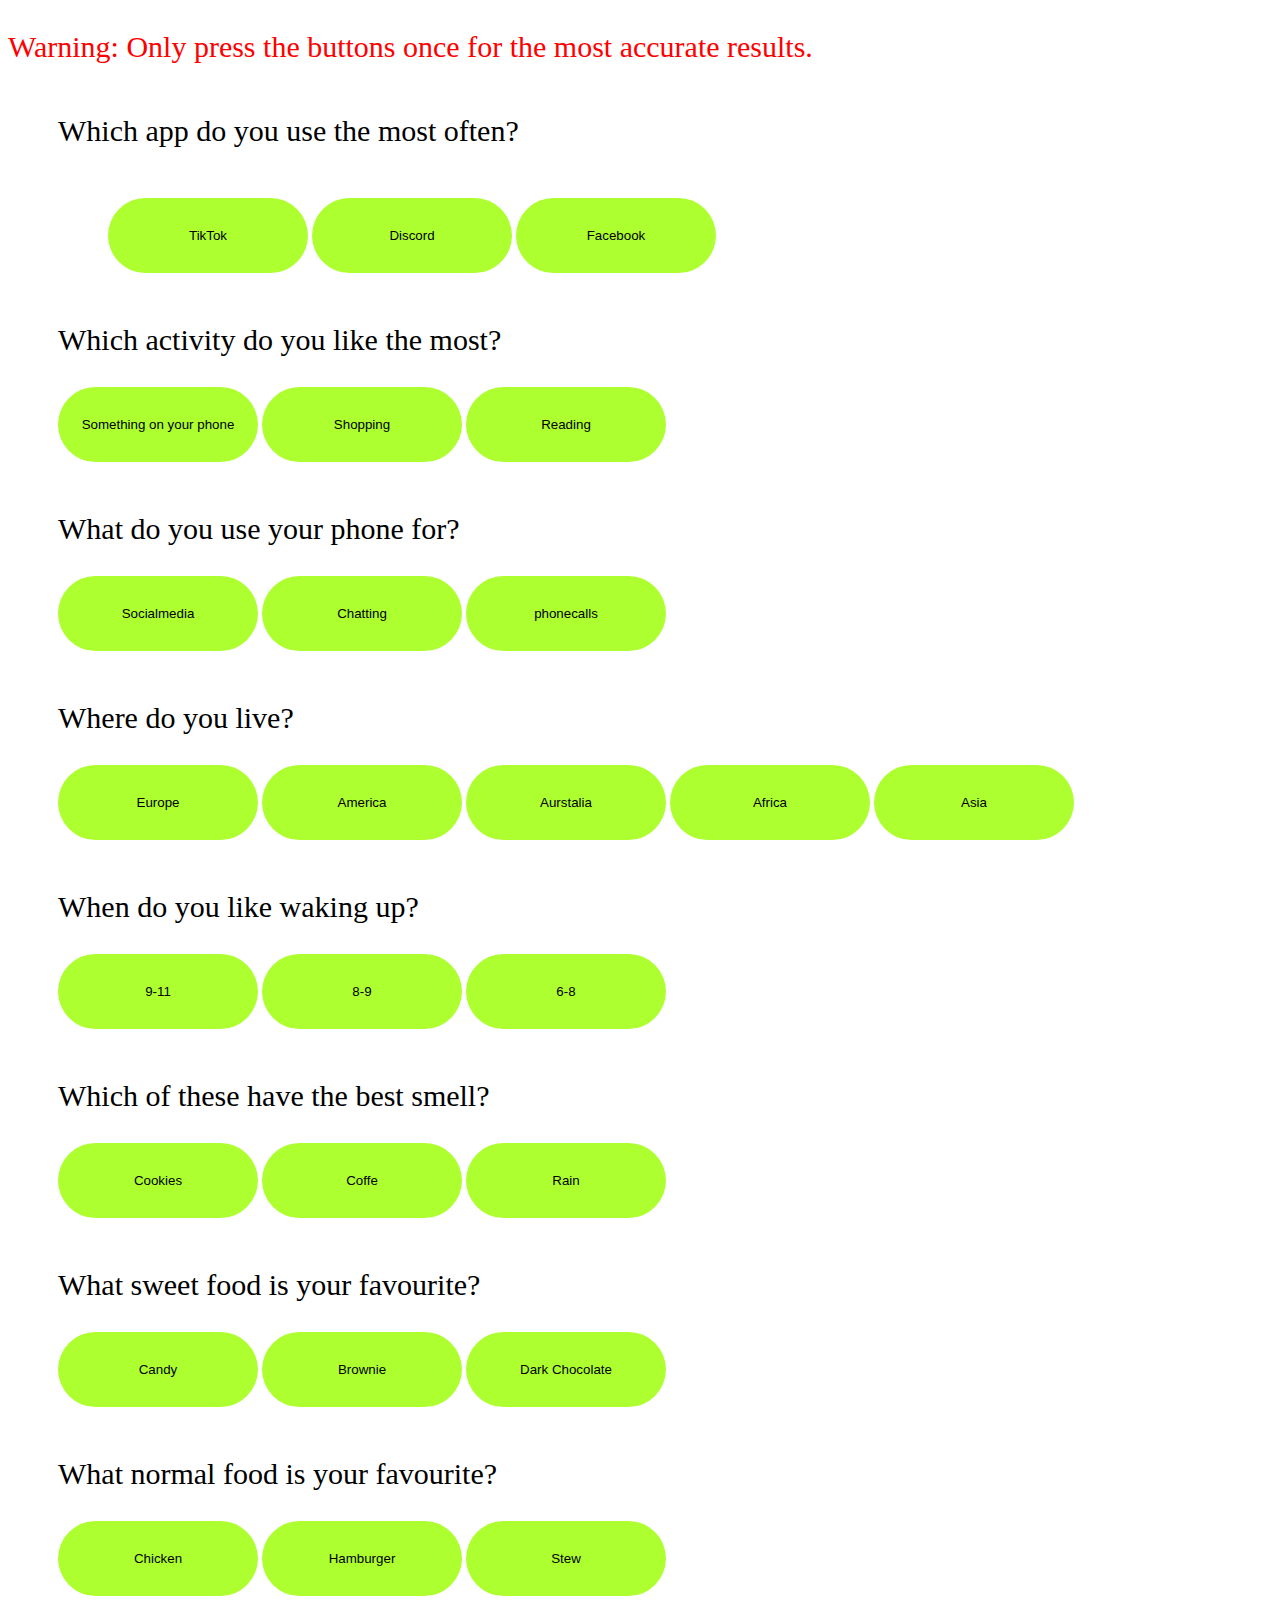
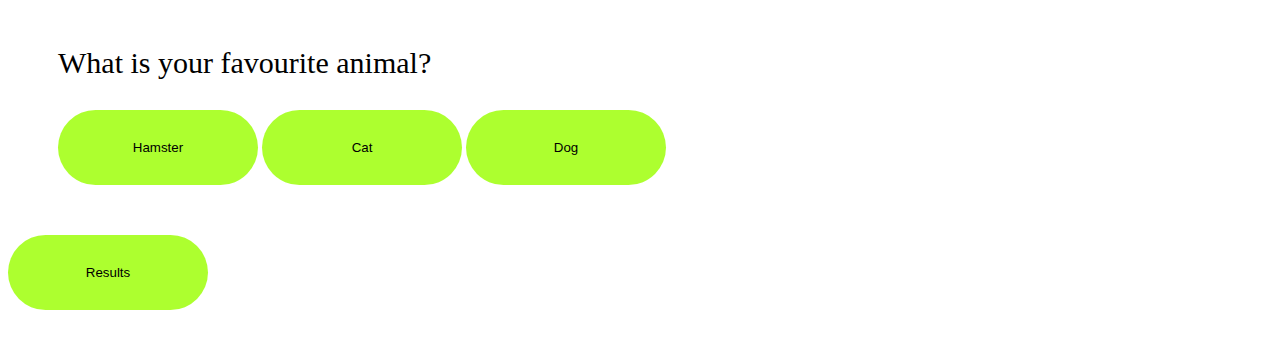
==== index.html @ 41ca1568 "Create index.html" ====
<!DOCTYPE html>
<html lang="en">
<head>


    <meta charset="UTF-8">
    <meta name="viewport" content="width=device-width, initial-scale=1.0">
    <title>document</title>
    <link rel="stylesheet" href="GuessAge.css">
    <link rel="stylesheet" href="GuessAge.js">
    <link href="https://stackpath.bootstrapcdn.com/bootstrap/4.5.0/css/bootstrap.min.css" rel="stylesheet" integrity="sha384-9aIt2nRpC12Uk9gS9baDl411NQApFmC26EwAOH8WgZl5MYYxFfc+NcPb1dKGj7Sk" crossorigin="anonymous">
  </head>
<body class="body">

    <p class="warning">Warning: Only press the buttons once for the most accurate results.</p>

<div class="firstQ" id="firstQ">
    <p class="question">Which app do you use the most often?</p>
    <div id="test">
    <button class="young" onclick="young()">TikTok</button>
    <button class="middle" onclick="middle()">Discord</button>
    <button class="old" onclick="old()">Facebook</button>
    </div>
</div>

<div class="secondQ">
    <p class="question">Which activity do you like the most?</p>
    <button class="young" onclick="young()">Something on your phone</button>
    <button class="middle" onclick="middle()">Shopping</button>
    <button class="old" onclick="old()">Reading</button>
    <div></div>
</div>

<div class="thirdQ">
    <p class="question">What do you use your phone for?</p>
    <button class="young" onclick="young()">Socialmedia</button>
    <button class="middle" onclick="middle()">Chatting</button>
    <button class="old" onclick="old()">phonecalls</button>
    <div></div>
</div>

<div class="fourthQ">
    <p class="question">Where do you live?</p>
    <button class="young">Europe</button>
    <button class="middle">America</button>
    <button class="old">Aurstalia</button>
    <button class="young">Africa</button>
    <button class="middle">Asia</button>
    <div></div>
</div>

<div class="fifthQ">
    <p class="question">When do you like waking up?</p>
    <button class="young" onclick="young()">9-11</button>
    <button class="middle" onclick="middle()">8-9</button>
    <button class="old" onclick="old()">6-8</button>
    <div></div>
</div>

<div class="sixthQ">
    <p class="question">Which of these have the best smell?</p>
    <button class="young" onclick="young()">Cookies</button>
    <button class="middle" onclick="middle()">Coffe</button>
    <button class="old" onclick="old()">Rain</button>
    <div></div>
</div>

<div class="seventhQ">
    <p class="question">What sweet food is your favourite?</p>
    <button class="young"onclick="young()">Candy</button>
    <button class="middle" onclick="middle()">Brownie</button>
    <button class="old" onclick="old()">Dark Chocolate</button>
    <div></div>
</div>

<div class="eightQ">
    <p class="question">What normal food is your favourite?</p>
    <button class="young" onclick="young()">Chicken</button>
    <button class="middle" onclick="middle()">Hamburger</button>
    <button class="old" onclick="old()">Stew</button>
    <div></div>
</div>

<div class="ninethQ">
    <p class="question">What is your favourite animal?</p>
    <button class="young" onclick="young()">Hamster</button>
    <button class="middle" onclick="middle()">Cat</button>
    <button class="old" onclick="old()">Dog</button>
    <div></div>
</div>

<button class="results" onclick="results()">Results</button>

<p class="resultTxt" id="resultTxt"></p>



<div class="images">
    <img class="grandma" id="grandma" src="https://images.unsplash.com/photo-1442458370899-ae20e367c5d8?ixlib=rb-1.2.1&ixid=MXwxMjA3fDB8MHxwaG90by1wYWdlfHx8fGVufDB8fHw%3D&auto=format&fit=crop&w=1267&q=80" alt="">
    <img class="middleAge" id="middleAge" src="https://images.unsplash.com/photo-1547624643-3bf761b09502?ixlib=rb-1.2.1&ixid=MXwxMjA3fDB8MHxwaG90by1wYWdlfHx8fGVufDB8fHw%3D&auto=format&fit=crop&w=634&q=80" alt="">
    <img class="youngAge" id="youngAge" src="https://images.unsplash.com/photo-1554286923-8a066d8ec541?ixlib=rb-1.2.1&ixid=MXwxMjA3fDB8MHxwaG90by1wYWdlfHx8fGVufDB8fHw%3D&auto=format&fit=crop&w=634&q=80" alt="">
</div>

<style>
    .warning {
    color: red;
}

button {
    border: none;
    border-radius: 100px;    
    height: 75px;
    width: 200px;
    background-color: greenyellow;
}

img {
    opacity: 0;
    position: absolute;
    left: 0px;
}
p {
    font-size: 30px;
}

div {
    margin: 50px;
}

.popup {
    height: 750px;
    width: 1250px;
    background-color: gray;
}

.resuslts {
    color: wheat;
    font-size: 50px;
    background-color: green;
    height: 150px;
    width: 400px;
    border-radius: 25px;
    position: absolute;
    left: 110px;
}

</style>



<script>
    var youngCount = 0;
var middleCount = 0;
var oldCount = 0;

function young() {
    youngCount++ + 1;

    //document.getElementById("firstQ").style.display = "none";
}

function middle() {
    middleCount++ + 1;
}

function old() {
    oldCount++ + 1;
}

function results() {

    console.log("LOL")
    if (youngCount >= 5) {
        document.getElementById("resultTxt").innerHTML = 'You are 0-21 years old';
        document.getElementById("youngAge").style.opacity = "1";
    }

    if (middleCount >= 5) {
        document.getElementById("resultTxt").innerHTML = 'You are 21-40 years old';
        document.getElementById("middleAge").style.opacity = "1";
    }

    if (oldCount >= 5) {
        document.getElementById("resultTxt").innerHTML = 'You are 40+ years old';
        document.getElementById("grandma").style.opacity = "1";
    }

    ////////////////////////////////////////////////////////////////////////////////////////////////////////////////////////////////////////////////////

    if (oldCount == 3 && middleCount == 3) {
        document.getElementById("resultTxt").innerHTML = 'You are 26+ years old';
        document.getElementById("middleAge").style.opacity = "1";
    }

    if (oldCount == 3 && youngCount == 3) {
        document.getElementById("resultTxt").innerHTML = 'You are 23+ years old';
        document.getElementById("middleAge").style.opacity = "1";
    }

    if (youngCount == 3 && middleCount == 3) {
        document.getElementById("resultTxt").innerHTML = 'You are 12+ years old';
        document.getElementById("youngAge").style.opacity = "1";
    }

    /////////////////////////////////////////////////////////////////////////////////////////////////////////////////////////////////////////////////

    if (oldCount == 2 && middleCount == 2) {
        document.getElementById("resultTxt").innerHTML = 'You are 16+ years old';
        document.getElementById("youngAge").style.opacity = "1";
    }

    if (oldCount == 2 && youngCount == 2) {
        document.getElementById("resultTxt").innerHTML = 'You are 18+ years old';
        document.getElementById("youngAge").style.opacity = "1";
    }

    if (youngCount == 3 && middleCount == 2) {
        document.getElementById("resultTxt").innerHTML = 'You are 12+ years old';
        document.getElementById("youngAge").style.opacity = "1";
    }

    //////////////////////////////////////////////////////////////////////////////////////////////////////////////////////////////////////////////////

    if (oldCount == 4 && middleCount == 3) {
        document.getElementById("resultTxt").innerHTML = 'You are 26+ years old';
        document.getElementById("middleAge").style.opacity = "1";
    }

    if (oldCount == 4 && youngCount == 3) {
        document.getElementById("resultTxt").innerHTML = 'You are 21+ years old';
        document.getElementById("youngAge").style.opacity = "1";
    }

    if (youngCount == 4 && middleCount == 3) {
        document.getElementById("resultTxt").innerHTML = 'You are 14+ years old';
        document.getElementById("youngAge").style.opacity = "1";
    }

    //////////////////////////////////////////////////////////////////////////////////////////////////////////////////////////////////////

    if (oldCount == 3 && middleCount == 3) {
        document.getElementById("resultTxt").innerHTML = 'You are 38+ years old';
        document.getElementById("grandma").style.opacity = "1";
    }

    if (oldCount == 3 && youngCount == 3) {
        document.getElementById("resultTxt").innerHTML = 'You are 25+ years old';
        document.getElementById("middleAge").style.opacity = "1";
    }

    if (youngCount == 3 && middleCount == 3) {
        document.getElementById("resultTxt").innerHTML = 'You are 14+ years old';
        document.getElementById("youngAge").style.opacity = "1";
    }
}
</script>





    <script src="GuessAge.js"></script>
    <script src="https://ajax.googleapis.com/ajax/libs/jquery/3.4.1/jquery.min.js"></script>
</body>
</html>
---- GuessAge.css ----
.warning {
    color: red;
}

button {
    border: none;
    border-radius: 100px;    
    height: 75px;
    width: 200px;
    background-color: greenyellow;
}

img {
    opacity: 0;
    position: absolute;
    left: 0px;
}
p {
    font-size: 30px;
}

div {
    margin: 50px;
}

.popup {
    height: 750px;
    width: 1250px;
    background-color: gray;
}

.resuslts {
    color: wheat;
    font-size: 50px;
    background-color: green;
    height: 150px;
    width: 400px;
    border-radius: 25px;
    position: absolute;
    left: 110px;
}


/*
<div class="popup" id="popup">
    <p>We also Have a YouTube channel go check it out!</p>
</div>

setTimeout(popup ,3000)

function popup() {
    
} 3000;
*/
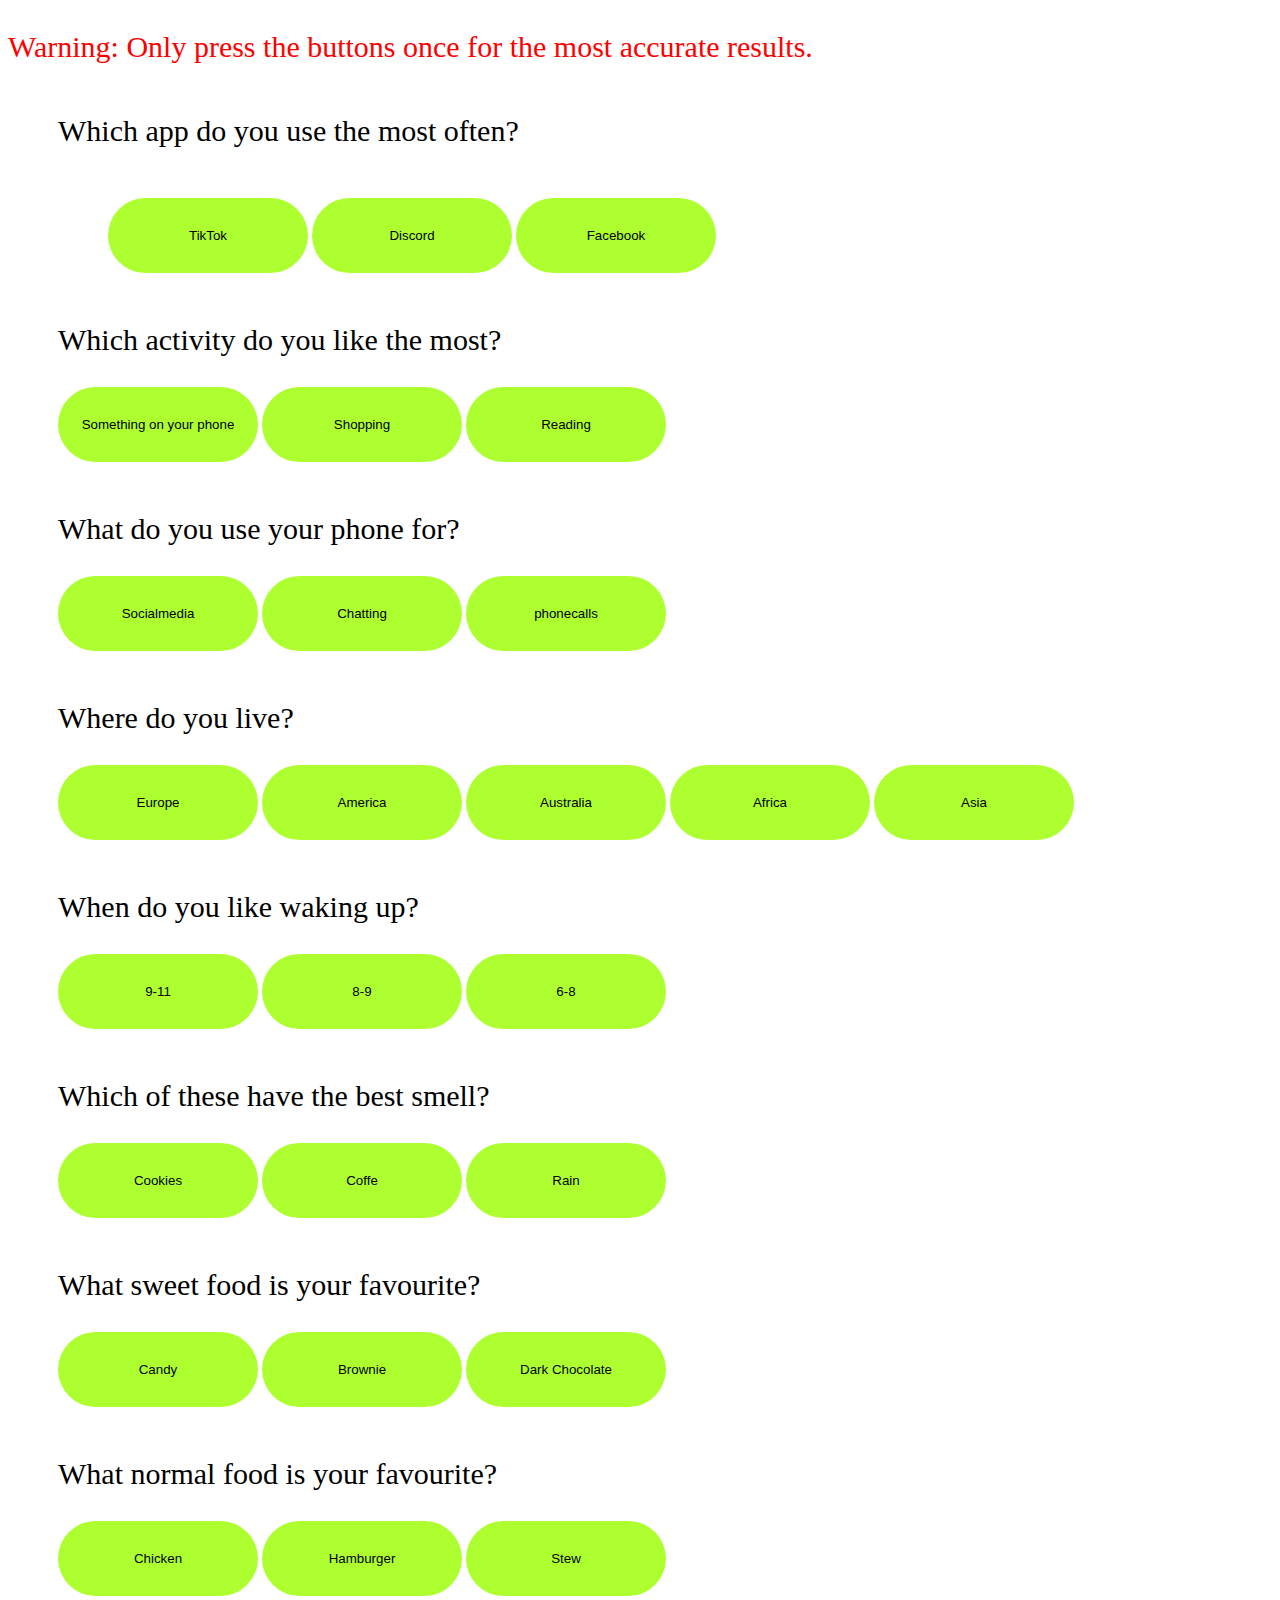
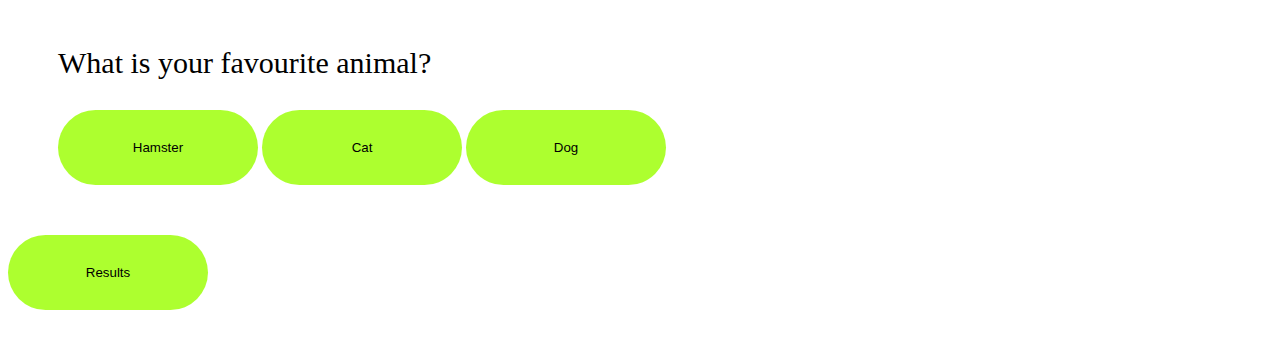
==== commit 7c63ee81: "Update index.html" ====
--- a/index.html
+++ b/index.html
@@ -43,7 +43,7 @@
     <p class="question">Where do you live?</p>
     <button class="young">Europe</button>
     <button class="middle">America</button>
-    <button class="old">Aurstalia</button>
+    <button class="old">Australia</button>
     <button class="young">Africa</button>
     <button class="middle">Asia</button>
     <div></div>
